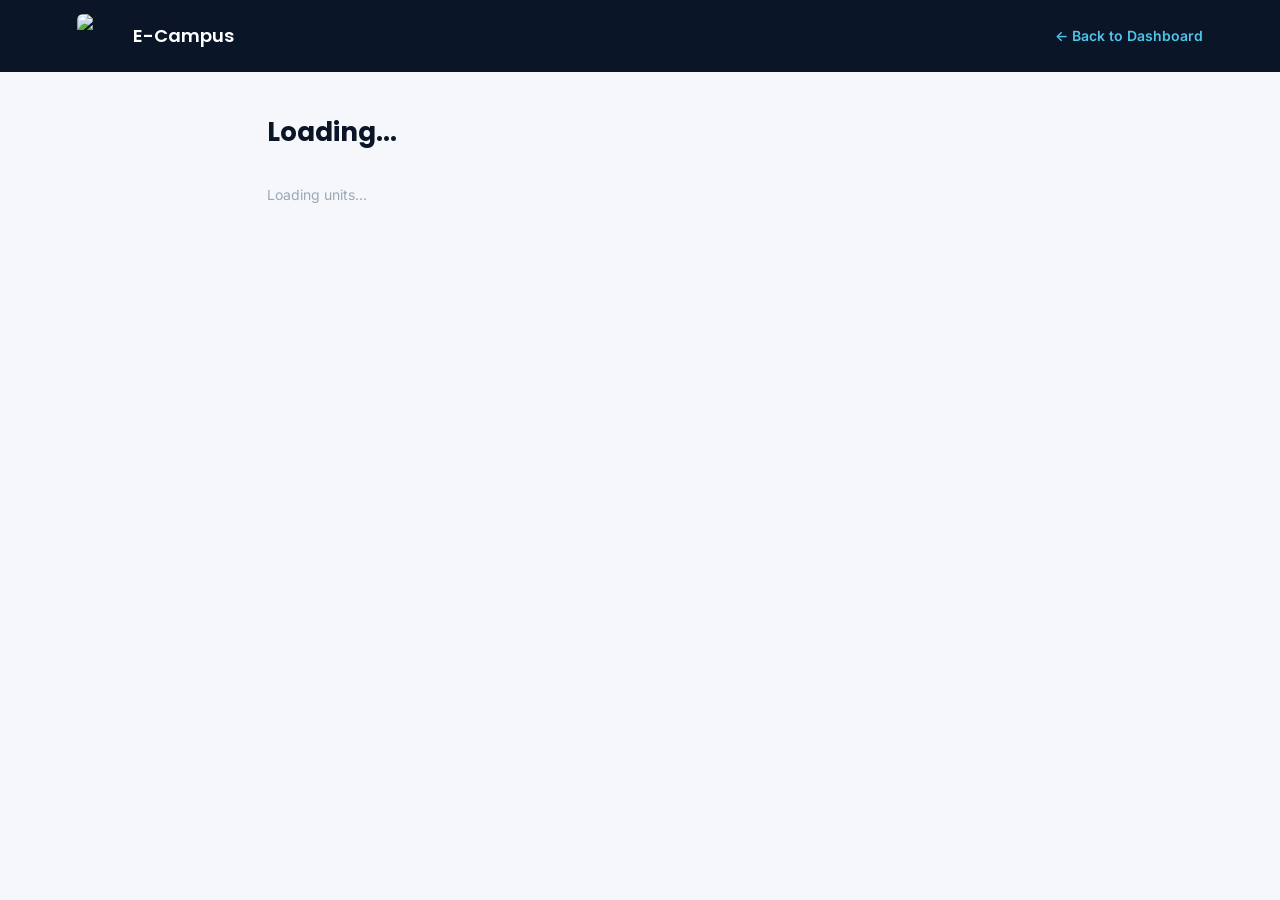
==== pages/course.html @ afa7838a "Create course.html" ====
<!DOCTYPE html>
<html lang="en">
<head>
    <meta charset="UTF-8">
    <meta name="viewport" content="width=device-width, initial-scale=1.0">
    <title>Course | E-Campus</title>
    <link rel="preconnect" href="https://fonts.googleapis.com">
    <link href="https://fonts.googleapis.com/css2?family=Poppins:wght@600;700&family=Inter:wght@400;500;600&display=swap" rel="stylesheet">
    <link rel="stylesheet" href="../style.css">
    <style>
        body { background: #f5f7fa; }
        .dash-header {
            width: 100%; min-height: 72px; background: #0A1628;
            display: flex; align-items: center; justify-content: space-between;
            padding: 12px 6%; position: sticky; top: 0; z-index: 1000;
        }
        .dash-brand { display: flex; align-items: center; gap: 12px; }
        .dash-logo { width: 44px; height: 44px; object-fit: contain; border-radius: 6px; }
        .dash-title { color: #ffffff; font-family: 'Poppins', 'Inter', Arial, sans-serif; font-weight: 600; font-size: 18px; }
        .back-nav {
            color: #4FC3E8; text-decoration: none; font-size: 14px; font-weight: 600;
        }
        .course-main { max-width: 900px; margin: 0 auto; padding: 40px 6%; }
        .course-header { margin-bottom: 30px; }
        .course-header h1 { font-size: 26px; color: #0A1628; margin-bottom: 6px; }
        .course-header p { color: #5a6b7d; font-size: 14px; }
        .unit-block {
            background: #ffffff; border: 1px solid #dbe2ea; border-radius: 14px;
            padding: 24px; margin-bottom: 20px;
        }
        .unit-block h2 { font-size: 18px; color: #0A1628; margin-bottom: 16px; }
        .topic-item {
            display: flex; align-items: center; justify-content: space-between;
            padding: 14px 0; border-bottom: 1px solid #eef1f4;
        }
        .topic-item:last-child { border-bottom: none; }
        .topic-name { font-size: 14px; color: #0A1628; }
        .topic-name.completed { color: #9aa8b8; text-decoration: line-through; }
        .mark-button {
            background: #0A1628; color: #ffffff; border: none;
            padding: 6px 14px; border-radius: 6px; font-size: 12px;
            font-weight: 600; cursor: pointer;
        }
        .mark-button:hover { background: #1E5A8C; }
        .mark-button.done {
            background: #e8f7f0; color: #1a9e5c; cursor: default;
        }
        .dash-empty { color: #9aa8b8; font-size: 14px; }
    </style>
</head>
<body>

<header class="dash-header">
    <div class="dash-brand">
        <img src="https://pub-b3e2d39712e84119875e84c5ec5f5c09.r2.dev/Logo/WA_1788713784402.jpeg" alt="Logo" class="dash-logo">
        <span class="dash-title">E-Campus</span>
    </div>
    <a href="student-dashboard.html" class="back-nav">← Back to Dashboard</a>
</header>

<main class="course-main">

    <div class="course-header">
        <h1 id="courseName">Loading...</h1>
        <p id="courseMeta"></p>
    </div>

    <div id="unitsContainer">
        <p class="dash-empty">Loading units...</p>
    </div>

</main>

<script src="https://cdn.jsdelivr.net/npm/@supabase/supabase-js@2"></script>
<script src="../supabase-config.js"></script>
<script>
    const params = new URLSearchParams(window.location.search);
    const courseId = params.get('id');
    let currentStudentId = null;

    async function loadCourse() {
        const { data: { user }, error: userError } = await supabaseClient.auth.getUser();
        if (userError || !user) {
            window.location.href = 'student-login.html';
            return;
        }
        currentStudentId = user.id;

        const { data: course, error: courseError } = await supabaseClient
            .from('courses')
            .select('*')
            .eq('id', courseId)
            .single();

        if (courseError || !course) {
            document.getElementById('courseName').textContent = 'Course not found';
            return;
        }

        document.getElementById('courseName').textContent = course.name;
        document.getElementById('courseMeta').textContent = `${course.department || ''} · ${course.duration || ''}`;

        loadUnits();
    }

    async function loadUnits() {
        const { data: units, error: unitsError } = await supabaseClient
            .from('units')
            .select('id, title, order_index, topics(id, title, order_index)')
            .eq('course_id', courseId)
            .order('order_index');

        const container = document.getElementById('unitsContainer');

        if (unitsError || !units || units.length === 0) {
            container.innerHTML = '<p class="dash-empty">No units added yet.</p>';
            return;
        }

        const { data: progress } = await supabaseClient
            .from('student_progress')
            .select('topic_id, completed')
            .eq('student_id', currentStudentId);

        const completedSet = new Set(
            (progress || []).filter(p => p.completed).map(p => p.topic_id)
        );

        container.innerHTML = units.map(unit => {
            const topics = (unit.topics || []).sort((a, b) => a.order_index - b.order_index);
            const topicsHtml = topics.map(topic => {
                const isDone = completedSet.has(topic.id);
                return `
                    <div class="topic-item">
                        <span class="topic-name ${isDone ? 'completed' : ''}">${topic.title}</span>
                        <button
                            class="mark-button ${isDone ? 'done' : ''}"
                            onclick="markComplete('${topic.id}', this)"
                            ${isDone ? 'disabled' : ''}
                        >${isDone ? 'Completed' : 'Mark Complete'}</button>
                    </div>
                `;
            }).join('');

            return `
                <div class="unit-block">
                    <h2>${unit.title}</h2>
                    ${topicsHtml || '<p class="dash-empty">No topics yet.</p>'}
                </div>
            `;
        }).join('');
    }

    async function markComplete(topicId, buttonEl) {
        buttonEl.disabled = true;
        buttonEl.textContent = 'Saving...';

        const { error } = await supabaseClient
            .from('student_progress')
            .upsert({
                student_id: currentStudentId,
                topic_id: topicId,
                completed: true,
                completed_at: new Date().toISOString()
            }, { onConflict: 'student_id,topic_id' });

        if (error) {
            buttonEl.disabled = false;
            buttonEl.textContent = 'Mark Complete';
            alert('Could not save progress. Please try again.');
            return;
        }

        buttonEl.textContent = 'Completed';
        buttonEl.classList.add('done');
        buttonEl.previousElementSibling?.classList.add('completed');
    }

    loadCourse();
</script>

</body>
</html>
---- style.css ----
/* =====================================================
   E-CAMPUS - IT INTERNATIONAL ACADEMY
   MAIN STYLESHEET
   ===================================================== */

* {
    margin: 0;
    padding: 0;
    box-sizing: border-box;
}

html {
    scroll-behavior: smooth;
}

body {
    font-family: 'Inter', Arial, sans-serif;
    background: #f5f7fa;
    color: #0A1628;
    line-height: 1.6;
}

h1, h2, h3 {
    font-family: 'Poppins', 'Inter', Arial, sans-serif;
}

/* ================= HEADER ================= */

.top-header {
    width: 100%;
    min-height: 78px;
    background: #ffffff;
    border-bottom: 1px solid #dbe2ea;
    display: flex;
    align-items: center;
    justify-content: space-between;
    padding: 12px 6%;
    position: sticky;
    top: 0;
    z-index: 1000;
}

.brand {
    display: flex;
    align-items: center;
    gap: 14px;
}

.logo {
    width: 58px;
    height: 58px;
    object-fit: contain;
    border-radius: 8px;
}

.brand-text h1 {
    font-size: 22px;
    font-weight: 700;
    color: #0A1628;
}

.brand-text p {
    font-size: 12px;
    color: #1E5A8C;
    font-weight: 600;
    letter-spacing: 0.3px;
}

.menu-button {
    border: none;
    background: #0A1628;
    color: #ffffff;
    width: 44px;
    height: 44px;
    border-radius: 8px;
    font-size: 23px;
    cursor: pointer;
}

/* ================= HERO ================= */

.hero {
    position: relative;
    min-height: 580px;
    display: flex;
    align-items: center;
    justify-content: center;
    padding: 80px 6%;
    background: linear-gradient(135deg, #0A1628 0%, #123a5e 50%, #1E5A8C 100%);
    color: #ffffff;
    overflow: hidden;
}

.hero::after {
    content: "";
    position: absolute;
    right: -10%;
    top: 10%;
    width: 60%;
    height: 2px;
    background: linear-gradient(90deg, transparent, #4FC3E8, transparent);
    transform: rotate(-18deg);
    opacity: 0.5;
}

.hero-content {
    width: 100%;
    max-width: 900px;
    text-align: center;
    position: relative;
    z-index: 2;
}

.welcome-badge {
    display: inline-block;
    padding: 8px 18px;
    border: 1px solid #4FC3E8;
    border-radius: 30px;
    color: #7fdcf5;
    font-size: 12px;
    font-weight: 600;
    letter-spacing: 0.5px;
    margin-bottom: 25px;
}

.hero h2 {
    font-size: clamp(38px, 6.5vw, 68px);
    line-height: 1.1;
    margin-bottom: 22px;
    font-weight: 600;
}

.hero h2 span {
    color: #4FC3E8;
}

.hero p {
    max-width: 680px;
    margin: 0 auto 35px;
    font-size: 17px;
    color: #B8C4D0;
}

.hero-buttons {
    display: flex;
    justify-content: center;
    gap: 15px;
    flex-wrap: wrap;
}

.primary-button,
.secondary-button,
.portal-button {
    border: none;
    cursor: pointer;
    font-size: 15px;
    font-weight: 600;
    padding: 14px 24px;
    border-radius: 8px;
    transition: 0.25s ease;
    text-decoration: none;
    display: inline-block;
}

.primary-button {
    background: #4FC3E8;
    color: #0A1628;
}

.primary-button:hover {
    background: #7fdcf5;
    transform: translateY(-2px);
}

.secondary-button {
    background: transparent;
    color: #ffffff;
    border: 1px solid #ffffff;
}

.secondary-button:hover {
    background: #ffffff;
    color: #0A1628;
}

/* ================= SECTION HEADINGS ================= */

.features,
.portals {
    padding: 80px 6%;
}

.section-heading {
    text-align: center;
    max-width: 700px;
    margin: 0 auto 45px;
}

.section-heading span {
    color: #1E5A8C;
    font-size: 12px;
    font-weight: 700;
    letter-spacing: 1px;
}

.section-heading h2 {
    margin-top: 8px;
    margin-bottom: 12px;
    font-size: 36px;
    color: #0A1628;
}

.section-heading p {
    color: #5a6b7d;
}

/* ================= FEATURES ================= */

.features {
    background: #ffffff;
}

.feature-grid {
    max-width: 1200px;
    margin: auto;
    display: grid;
    grid-template-columns: repeat(4, 1fr);
    gap: 22px;
}

.feature-card {
    background: #f5f7fa;
    border: 1px solid #dbe2ea;
    border-radius: 14px;
    padding: 30px 22px;
    transition: 0.25s ease;
}

.feature-card:hover {
    transform: translateY(-6px);
    box-shadow: 0 15px 35px rgba(10, 22, 40, 0.08);
}

.feature-icon {
    font-size: 34px;
    margin-bottom: 18px;
}

.feature-card h3 {
    font-size: 19px;
    margin-bottom: 10px;
    color: #0A1628;
}

.feature-card p {
    color: #5a6b7d;
    font-size: 14px;
}

/* ================= PORTALS ================= */

.portals {
    background: #f5f7fa;
}

.portal-grid {
    max-width: 1100px;
    margin: auto;
    display: grid;
    grid-template-columns: repeat(3, 1fr);
    gap: 25px;
}

.portal-card {
    background: #ffffff;
    border: 1px solid #dbe2ea;
    border-radius: 16px;
    padding: 35px 28px;
    text-align: center;
    box-shadow: 0 8px 25px rgba(10, 22, 40, 0.04);
    transition: 0.25s ease;
}

.portal-card:hover {
    transform: translateY(-7px);
    box-shadow: 0 18px 40px rgba(10, 22, 40, 0.09);
}

.portal-icon {
    font-size: 44px;
    margin-bottom: 15px;
}

.portal-card h3 {
    font-size: 22px;
    margin-bottom: 12px;
}

.portal-card p {
    color: #5a6b7d;
    font-size: 14px;
    margin-bottom: 25px;
}

.portal-button {
    width: 100%;
    background: #0A1628;
    color: #ffffff;
}

.portal-button:hover {
    background: #4FC3E8;
    color: #0A1628;
}

/* ================= FOOTER ================= */

.footer {
    background: #0A1628;
    color: #ffffff;
    padding: 45px 6% 25px;
}

.footer-brand {
    display: flex;
    align-items: center;
    gap: 15px;
    max-width: 1200px;
    margin: 0 auto 30px;
}

.footer-logo {
    width: 56px;
    height: 56px;
    object-fit: contain;
    border-radius: 8px;
}

.footer-brand h3 {
    font-size: 18px;
}

.footer-brand p {
    color: #4FC3E8;
    font-size: 13px;
}

.footer-links {
    display: flex;
    justify-content: center;
    gap: 25px;
    margin-bottom: 30px;
    flex-wrap: wrap;
}

.footer-links a {
    color: #B8C4D0;
    text-decoration: none;
    font-size: 14px;
}

.footer-links a:hover {
    color: #4FC3E8;
}

.copyright {
    text-align: center;
    padding-top: 22px;
    border-top: 1px solid #1c3350;
    color: #7a8ba0;
    font-size: 13px;
}

/* ================= TABLET ================= */

@media (max-width: 900px) {
    .feature-grid {
        grid-template-columns: repeat(2, 1fr);
    }
    .portal-grid {
        grid-template-columns: 1fr;
        max-width: 600px;
    }
    .hero {
        min-height: 520px;
    }
}

/* ================= MOBILE ================= */

@media (max-width: 600px) {
    .top-header {
        padding: 10px 5%;
    }
    .logo {
        width: 48px;
        height: 48px;
    }
    .brand-text h1 {
        font-size: 19px;
    }
    .brand-text p {
        font-size: 10px;
    }
    .hero {
        min-height: 500px;
        padding: 60px 5%;
    }
    .hero h2 {
        font-size: 40px;
    }
    .hero p {
        font-size: 15px;
    }
    .hero-buttons {
        flex-direction: column;
        width: 100%;
        max-width: 350px;
        margin: auto;
    }
    .primary-button,
    .secondary-button {
        width: 100%;
    }
    .features,
    .portals {
        padding: 60px 5%;
    }
    .section-heading h2 {
        font-size: 28px;
    }
    .feature-grid {
        grid-template-columns: 1fr;
    }
    .feature-card {
        padding: 25px 20px;
    }
    .footer {
        padding-left: 5%;
        padding-right: 5%;
    }
    .footer-brand {
        justify-content: center;
    }
}
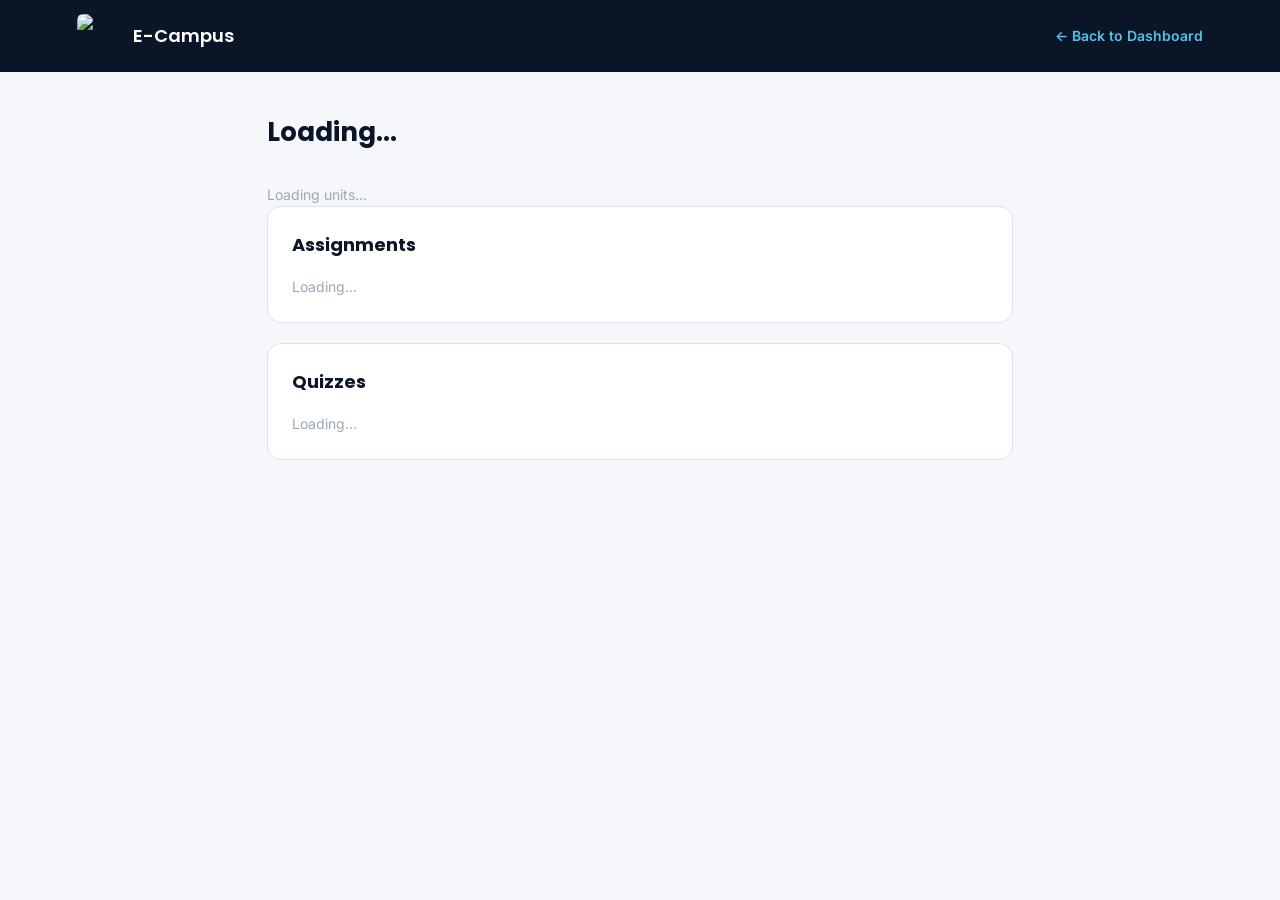
==== commit d104662c: "Refactor HTML and JavaScript for course page" ====
--- a/pages/course.html
+++ b/pages/course.html
@@ -17,9 +17,7 @@
         .dash-brand { display: flex; align-items: center; gap: 12px; }
         .dash-logo { width: 44px; height: 44px; object-fit: contain; border-radius: 6px; }
         .dash-title { color: #ffffff; font-family: 'Poppins', 'Inter', Arial, sans-serif; font-weight: 600; font-size: 18px; }
-        .back-nav {
-            color: #4FC3E8; text-decoration: none; font-size: 14px; font-weight: 600;
-        }
+        .back-nav { color: #4FC3E8; text-decoration: none; font-size: 14px; font-weight: 600; }
         .course-main { max-width: 900px; margin: 0 auto; padding: 40px 6%; }
         .course-header { margin-bottom: 30px; }
         .course-header h1 { font-size: 26px; color: #0A1628; margin-bottom: 6px; }
@@ -42,10 +40,40 @@
             font-weight: 600; cursor: pointer;
         }
         .mark-button:hover { background: #1E5A8C; }
-        .mark-button.done {
-            background: #e8f7f0; color: #1a9e5c; cursor: default;
-        }
+        .mark-button.done { background: #e8f7f0; color: #1a9e5c; cursor: default; }
         .dash-empty { color: #9aa8b8; font-size: 14px; }
+
+        .assignment-item, .quiz-item {
+            padding: 16px 0; border-bottom: 1px solid #eef1f4;
+        }
+        .assignment-item:last-child, .quiz-item:last-child { border-bottom: none; }
+        .item-title { font-weight: 600; color: #0A1628; font-size: 15px; margin-bottom: 4px; }
+        .item-meta { color: #9aa8b8; font-size: 12px; margin-bottom: 10px; }
+        .item-desc { color: #5a6b7d; font-size: 13px; margin-bottom: 12px; }
+
+        textarea {
+            width: 100%; min-height: 90px; padding: 10px; border: 1px solid #dbe2ea;
+            border-radius: 8px; font-family: 'Inter', Arial, sans-serif; font-size: 13px;
+            resize: vertical; margin-bottom: 10px;
+        }
+        .submit-button {
+            background: #0A1628; color: #ffffff; border: none;
+            padding: 8px 16px; border-radius: 6px; font-size: 13px;
+            font-weight: 600; cursor: pointer;
+        }
+        .submit-button:hover { background: #1E5A8C; }
+        .status-badge {
+            display: inline-block; padding: 4px 10px; border-radius: 6px;
+            font-size: 12px; font-weight: 600;
+        }
+        .status-submitted { background: #e8f7f0; color: #1a9e5c; }
+
+        .quiz-question { margin-bottom: 16px; }
+        .quiz-question p { font-size: 14px; color: #0A1628; margin-bottom: 8px; font-weight: 600; }
+        .quiz-option { display: block; margin-bottom: 6px; font-size: 13px; color: #5a6b7d; }
+        .quiz-result { margin-top: 12px; padding: 12px; border-radius: 8px; font-size: 14px; font-weight: 600; }
+        .quiz-result.pass { background: #e8f7f0; color: #1a9e5c; }
+        .quiz-result.fail { background: #fdecea; color: #c0392b; }
     </style>
 </head>
 <body>
@@ -65,8 +93,16 @@
         <p id="courseMeta"></p>
     </div>
 
-    <div id="unitsContainer">
-        <p class="dash-empty">Loading units...</p>
+    <div id="unitsContainer"><p class="dash-empty">Loading units...</p></div>
+
+    <div class="unit-block">
+        <h2>Assignments</h2>
+        <div id="assignmentsContainer"><p class="dash-empty">Loading...</p></div>
+    </div>
+
+    <div class="unit-block">
+        <h2>Quizzes</h2>
+        <div id="quizzesContainer"><p class="dash-empty">Loading...</p></div>
     </div>
 
 </main>
@@ -77,20 +113,15 @@
     const params = new URLSearchParams(window.location.search);
     const courseId = params.get('id');
     let currentStudentId = null;
+    let unitIds = [];
 
     async function loadCourse() {
         const { data: { user }, error: userError } = await supabaseClient.auth.getUser();
-        if (userError || !user) {
-            window.location.href = 'student-login.html';
-            return;
-        }
+        if (userError || !user) { window.location.href = 'student-login.html'; return; }
         currentStudentId = user.id;
 
         const { data: course, error: courseError } = await supabaseClient
-            .from('courses')
-            .select('*')
-            .eq('id', courseId)
-            .single();
+            .from('courses').select('*').eq('id', courseId).single();
 
         if (courseError || !course) {
             document.getElementById('courseName').textContent = 'Course not found';
@@ -100,7 +131,9 @@
         document.getElementById('courseName').textContent = course.name;
         document.getElementById('courseMeta').textContent = `${course.department || ''} · ${course.duration || ''}`;
 
-        loadUnits();
+        await loadUnits();
+        loadAssignments();
+        loadQuizzes();
     }
 
     async function loadUnits() {
@@ -117,14 +150,14 @@
             return;
         }
 
+        unitIds = units.map(u => u.id);
+
         const { data: progress } = await supabaseClient
-            .from('student_progress')
+            .from('ecampus_topic_progress')
             .select('topic_id, completed')
             .eq('student_id', currentStudentId);
 
-        const completedSet = new Set(
-            (progress || []).filter(p => p.completed).map(p => p.topic_id)
-        );
+        const completedSet = new Set((progress || []).filter(p => p.completed).map(p => p.topic_id));
 
         container.innerHTML = units.map(unit => {
             const topics = (unit.topics || []).sort((a, b) => a.order_index - b.order_index);
@@ -133,21 +166,12 @@
                 return `
                     <div class="topic-item">
                         <span class="topic-name ${isDone ? 'completed' : ''}">${topic.title}</span>
-                        <button
-                            class="mark-button ${isDone ? 'done' : ''}"
-                            onclick="markComplete('${topic.id}', this)"
-                            ${isDone ? 'disabled' : ''}
-                        >${isDone ? 'Completed' : 'Mark Complete'}</button>
+                        <button class="mark-button ${isDone ? 'done' : ''}" onclick="markComplete('${topic.id}', this)" ${isDone ? 'disabled' : ''}>${isDone ? 'Completed' : 'Mark Complete'}</button>
                     </div>
                 `;
             }).join('');
 
-            return `
-                <div class="unit-block">
-                    <h2>${unit.title}</h2>
-                    ${topicsHtml || '<p class="dash-empty">No topics yet.</p>'}
-                </div>
-            `;
+            return `<div class="unit-block"><h2>${unit.title}</h2>${topicsHtml || '<p class="dash-empty">No topics yet.</p>'}</div>`;
         }).join('');
     }
 
@@ -156,13 +180,8 @@
         buttonEl.textContent = 'Saving...';
 
         const { error } = await supabaseClient
-            .from('student_progress')
-            .upsert({
-                student_id: currentStudentId,
-                topic_id: topicId,
-                completed: true,
-                completed_at: new Date().toISOString()
-            }, { onConflict: 'student_id,topic_id' });
+            .from('ecampus_topic_progress')
+            .upsert({ student_id: currentStudentId, topic_id: topicId, completed: true, completed_at: new Date().toISOString() }, { onConflict: 'student_id,topic_id' });
 
         if (error) {
             buttonEl.disabled = false;
@@ -176,6 +195,168 @@
         buttonEl.previousElementSibling?.classList.add('completed');
     }
 
+    async function loadAssignments() {
+        const container = document.getElementById('assignmentsContainer');
+        if (unitIds.length === 0) { container.innerHTML = '<p class="dash-empty">No assignments yet.</p>'; return; }
+
+        const { data: assignments } = await supabaseClient
+            .from('assignments').select('*').in('unit_id', unitIds);
+
+        if (!assignments || assignments.length === 0) {
+            container.innerHTML = '<p class="dash-empty">No assignments yet.</p>';
+            return;
+        }
+
+        const { data: mySubmissions } = await supabaseClient
+            .from('ecampus_submissions')
+            .select('assignment_id')
+            .eq('student_id', currentStudentId);
+
+        const submittedSet = new Set((mySubmissions || []).map(s => s.assignment_id));
+
+        container.innerHTML = assignments.map(a => {
+            const isSubmitted = submittedSet.has(a.id);
+            const dueText = a.due_date ? `Due ${new Date(a.due_date).toLocaleDateString()}` : '';
+            return `
+                <div class="assignment-item">
+                    <div class="item-title">${a.title}</div>
+                    <div class="item-meta">${dueText}</div>
+                    <div class="item-desc">${a.description || ''}</div>
+                    ${isSubmitted
+                        ? '<span class="status-badge status-submitted">Submitted</span>'
+                        : `
+                            <textarea id="answer-${a.id}" placeholder="Type your answer here..."></textarea>
+                            <button class="submit-button" onclick="submitAssignment('${a.id}', this)">Submit</button>
+                        `
+                    }
+                </div>
+            `;
+        }).join('');
+    }
+
+    async function submitAssignment(assignmentId, buttonEl) {
+        const textarea = document.getElementById(`answer-${assignmentId}`);
+        const content = textarea.value.trim();
+
+        if (!content) { alert('Please write your answer before submitting.'); return; }
+
+        buttonEl.disabled = true;
+        buttonEl.textContent = 'Submitting...';
+
+        const { error } = await supabaseClient
+            .from('ecampus_submissions')
+            .insert({ assignment_id: assignmentId, student_id: currentStudentId, content: content, status: 'submitted' });
+
+        if (error) {
+            buttonEl.disabled = false;
+            buttonEl.textContent = 'Submit';
+            alert('Could not submit. Please try again.');
+            return;
+        }
+
+        loadAssignments();
+    }
+
+    async function loadQuizzes() {
+        const container = document.getElementById('quizzesContainer');
+        if (unitIds.length === 0) { container.innerHTML = '<p class="dash-empty">No quizzes yet.</p>'; return; }
+
+        const { data: quizzes } = await supabaseClient
+            .from('quizzes').select('*, quiz_questions(*)').in('unit_id', unitIds);
+
+        if (!quizzes || quizzes.length === 0) {
+            container.innerHTML = '<p class="dash-empty">No quizzes yet.</p>';
+            return;
+        }
+
+        const { data: attempts } = await supabaseClient
+            .from('quiz_attempts')
+            .select('quiz_id, score, passed')
+            .eq('student_id', currentStudentId);
+
+        const attemptMap = {};
+        (attempts || []).forEach(a => attemptMap[a.quiz_id] = a);
+
+        container.innerHTML = quizzes.map(q => {
+            const attempt = attemptMap[q.id];
+            const questions = q.quiz_questions || [];
+
+            if (attempt) {
+                return `
+                    <div class="quiz-item">
+                        <div class="item-title">${q.title}</div>
+                        <div class="quiz-result ${attempt.passed ? 'pass' : 'fail'}">
+                            ${attempt.passed ? 'Passed' : 'Not passed'} — Score: ${attempt.score}%
+                        </div>
+                    </div>
+                `;
+            }
+
+            if (questions.length === 0) {
+                return `
+                    <div class="quiz-item">
+                        <div class="item-title">${q.title}</div>
+                        <div class="item-meta">Pass mark: ${q.pass_percentage}%</div>
+                        <p class="dash-empty">No questions added yet.</p>
+                    </div>
+                `;
+            }
+
+            const questionsHtml = questions.map((qq, i) => {
+                const options = qq.options || [];
+                return `
+                    <div class="quiz-question">
+                        <p>${i + 1}. ${qq.question_text}</p>
+                        ${options.map(opt => `
+                            <label class="quiz-option">
+                                <input type="radio" name="q-${qq.id}" value="${opt}"> ${opt}
+                            </label>
+                        `).join('')}
+                    </div>
+                `;
+            }).join('');
+
+            return `
+                <div class="quiz-item">
+                    <div class="item-title">${q.title}</div>
+                    <div class="item-meta">Pass mark: ${q.pass_percentage}%</div>
+                    <div id="quiz-form-${q.id}">
+                        ${questionsHtml}
+                        <button class="submit-button" onclick="submitQuiz('${q.id}', ${q.pass_percentage})">Submit Quiz</button>
+                    </div>
+                    <div id="quiz-result-${q.id}"></div>
+                </div>
+            `;
+        }).join('');
+    }
+
+    async function submitQuiz(quizId, passPercentage) {
+        const { data: questions } = await supabaseClient
+            .from('quiz_questions').select('*').eq('quiz_id', quizId);
+
+        let correct = 0;
+        questions.forEach(q => {
+            const selected = document.querySelector(`input[name="q-${q.id}"]:checked`);
+            if (selected && selected.value === q.correct_answer) correct++;
+        });
+
+        const score = Math.round((correct / questions.length) * 100);
+        const passed = score >= passPercentage;
+
+        const { error } = await supabaseClient
+            .from('quiz_attempts')
+            .insert({ quiz_id: quizId, student_id: currentStudentId, score: score, passed: passed });
+
+        if (error) { alert('Could not save quiz result. Please try again.'); return; }
+
+        document.getElementById(`quiz-form-${quizId}`).style.display = 'none';
+        document.getElementById(`quiz-result-${quizId}`).innerHTML = `
+            <div class="quiz-result ${passed ? 'pass' : 'fail'}">
+                ${passed ? 'Passed' : 'Not passed'} — Score: ${score}%
+            </div>
+        `;
+    }
+
     loadCourse();
 </script>
 
